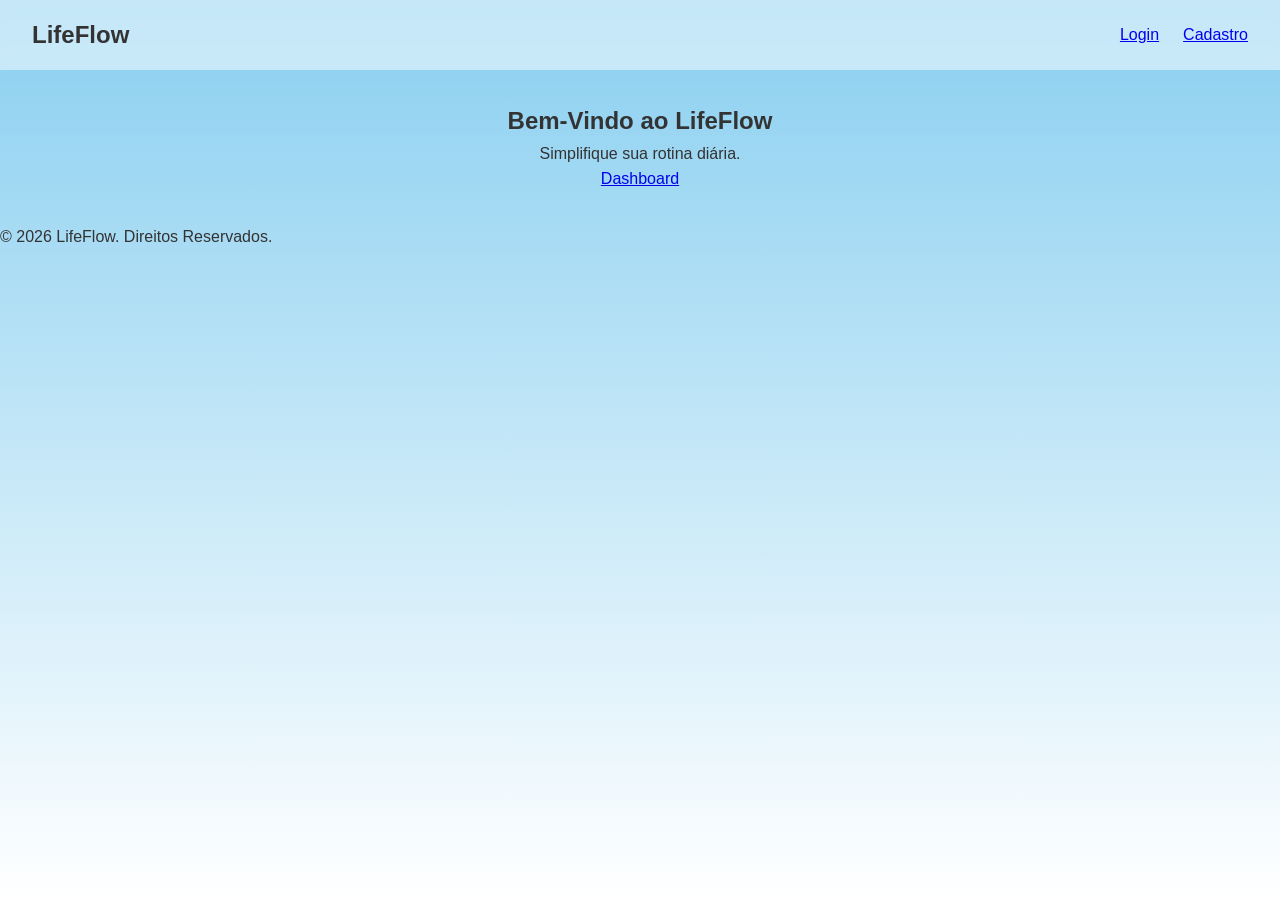
==== index.html @ 975934dd "Primeiro commit do frontend Falta a tela home, mas de resto ta completo" ====
<!DOCTYPE html>
<html lang="en">
<head>
    <meta charset="UTF-8">
    <meta name="viewport" content="width=device-width, initial-scale=1.0">
    <title>LifeFlow</title>
    <link rel="stylesheet" href="css/global.css">
</head>
<body>
    <header>
        <nav>
            <h1>LifeFlow</h1>
            <ul>
                <p><a href="paginas/login.html">Login</a></p>
                <p><a href="paginas/cadastro.html">Cadastro</a></p>
            </ul>
        </nav>
    </header>

    <main>
        <section id="home">
            <h2>Bem-Vindo ao LifeFlow</h2>
            <p>Simplifique sua rotina diária.</p>
            <p><a href="paginas/dashboard.html">Dashboard</a></p>
        </section>
    </main>
    <footer>
        <p>&copy; 2026 LifeFlow. Direitos Reservados.</p>
    </footer>

    <script src="js/script.js"></script>
</body>
</html>
---- css/global.css ----
* {
    margin: 0;
    padding: 0;
    box-sizing: border-box;
}

body {
    /* Gradiente de azul bebê (#89CFF0) até o branco (#FFFFFF) */
    background: linear-gradient(180deg, #89CFF0 0%, #FFFFFF 100%);
    background-attachment: fixed;
    min-height: 100vh;
    font-family: 'Segoe UI', Tahoma, Geneva, Verdana, sans-serif;
    color: #333;
    line-height: 1.6;
}

header {
    background-color: rgba(255, 255, 255, 0.5);
    padding: 1rem 2rem;
    backdrop-filter: blur(5px);
}

nav {
    display: flex;
    justify-content: space-between;
    align-items: center;
}

nav ul {
    list-style: none;
    display: flex;
    gap: 1.5rem;
}

main {
    padding: 2rem;
    text-align: center;
}
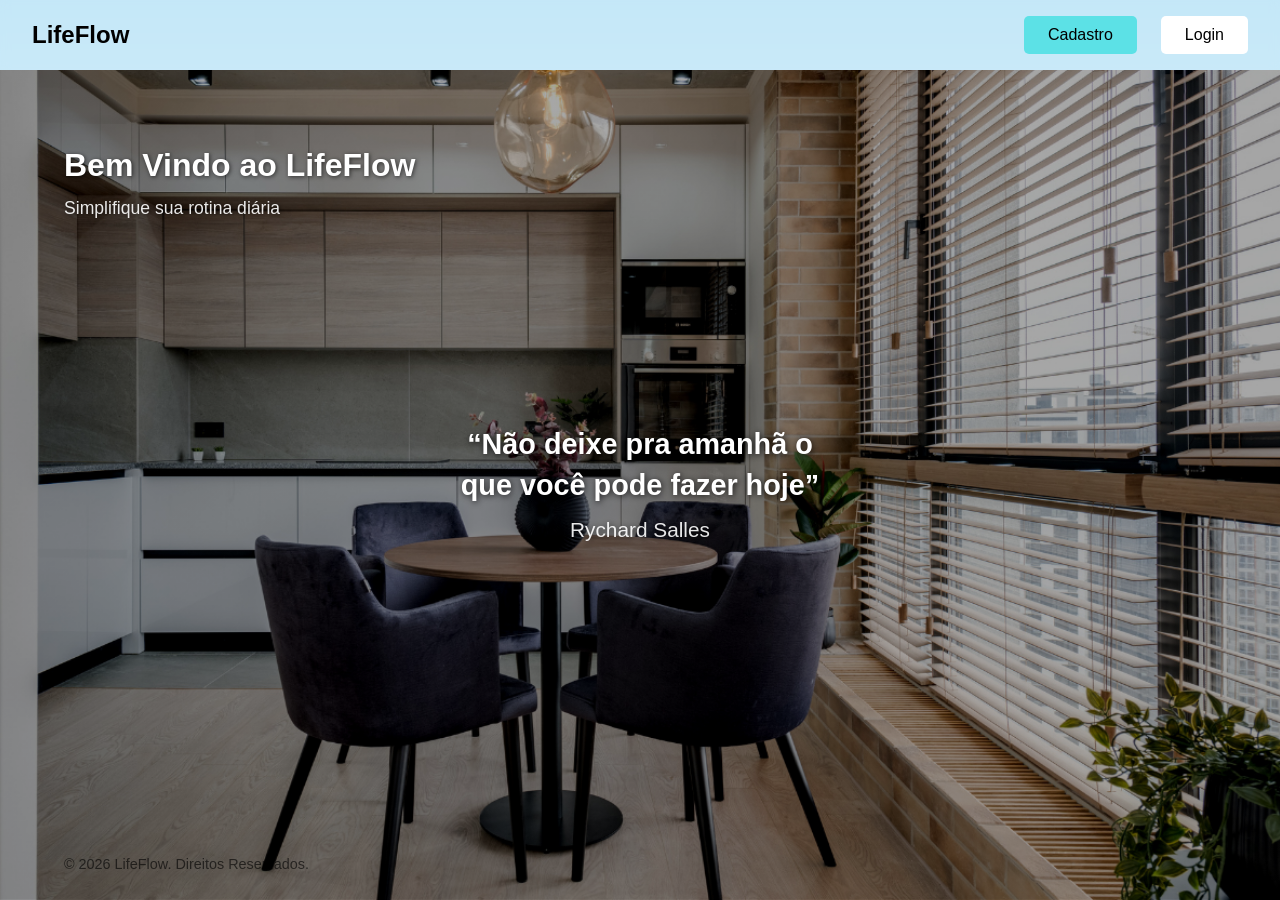
==== commit 9dd771fd: "Add files via upload" ====
--- a/index.html
+++ b/index.html
@@ -1,33 +1,40 @@
 <!DOCTYPE html>
-<html lang="en">
+<html lang="pt-BR">
 <head>
     <meta charset="UTF-8">
     <meta name="viewport" content="width=device-width, initial-scale=1.0">
     <title>LifeFlow</title>
     <link rel="stylesheet" href="css/global.css">
+    <link rel="stylesheet" href="css/index.css">
 </head>
-<body>
-    <header>
+<body class="home-page"> <header>
         <nav>
             <h1>LifeFlow</h1>
-            <ul>
-                <p><a href="paginas/login.html">Login</a></p>
-                <p><a href="paginas/cadastro.html">Cadastro</a></p>
+            <ul class="nav-buttons">
+                <li><button class="cadastro-btn" onclick="window.location.href='paginas/cadastro.html';">Cadastro</button></li>
+                <li><button class="login-btn" onclick="window.location.href='paginas/login.html';">Login</button></li>
             </ul>
         </nav>
     </header>
 
-    <main>
-        <section id="home">
-            <h2>Bem-Vindo ao LifeFlow</h2>
-            <p>Simplifique sua rotina diária.</p>
-            <p><a href="paginas/dashboard.html">Dashboard</a></p>
+    <main class="main-container">
+        <section class="hero-text">
+            <h2>Bem Vindo ao LifeFlow</h2>
+            <p>Simplifique sua rotina diária</p>
+        </section>
+
+        <section class="quote-container">
+            <blockquote>
+                “Não deixe pra amanhã o<br>que você pode fazer hoje”
+            </blockquote>
+            <cite>Rychard Salles</cite>
         </section>
     </main>
+
     <footer>
         <p>&copy; 2026 LifeFlow. Direitos Reservados.</p>
     </footer>
 
     <script src="js/script.js"></script>
 </body>
-</html>
+</html>
--- a/css/global.css
+++ b/css/global.css
@@ -10,7 +10,6 @@
     background-attachment: fixed;
     min-height: 100vh;
     font-family: 'Segoe UI', Tahoma, Geneva, Verdana, sans-serif;
-    color: #333;
     line-height: 1.6;
 }
 
@@ -30,9 +29,4 @@
     list-style: none;
     display: flex;
     gap: 1.5rem;
-}
-
-main {
-    padding: 2rem;
-    text-align: center;
 }
--- a/css/index.css
+++ b/css/index.css
@@ -0,0 +1,115 @@
+body.home-page {
+    display: flex;
+    flex-direction: column;
+    min-height: 100vh;
+    position: relative; 
+}
+
+/* Modificações leves nos botões dentro da navbar (nav ul) */
+.nav-buttons {
+    align-items: center;
+}
+
+.cadastro-btn, .login-btn {
+    padding: 10px 24px;
+    font-size: 16px;
+    font-weight: normal;
+    border: none;
+    border-radius: 5px;
+    cursor: pointer;
+    transition: background-color 0.2s ease, opacity 0.2s ease;
+}
+
+.cadastro-btn {
+    background-color: #5ce1e6;
+    color: #000000;
+}
+
+.cadastro-btn:hover {
+    background-color: #53d2d6;
+    opacity: 0.9;
+}
+
+.login-btn {
+    background-color: #ffffff;
+    color: #000000;
+}
+
+.login-btn:hover {
+    background-color: #ffffffcc;
+    opacity: 0.9;
+}
+
+/* Container do conteúdo que carrega a imagem de cozinha */
+.main-container {
+    background-image: linear-gradient(rgba(0, 0, 0, 0.25), rgba(0, 0, 0, 0.25)), url('../img/Fundo-index.png');
+    background-repeat: no-repeat;
+    background-size: cover;
+    background-position: center;
+    flex: 1; /* Faz a imagem ocupar todo o espaço vertical restante da tela */
+    display: flex;
+    justify-content: center;
+    align-items: center;
+    padding: 2rem;
+}
+
+/* Texto "Bem Vindo..." no canto superior esquerdo (dentro do Main) */
+.hero-text {
+    position: absolute;
+    top: 140px; /* Ajuste essa altura dependendo do tamanho do seu header */
+    left: 4rem;
+    color: #ffffff;
+    text-shadow: 1px 1px 4px rgba(0, 0, 0, 0.6);
+}
+
+.hero-text h2 {
+    font-size: 2rem;
+    margin-bottom: 0.2rem;
+    font-weight: 600;
+}
+
+.hero-text p {
+    font-size: 1.1rem;
+    opacity: 0.9;
+}
+
+.dashboard-link {
+    display: inline-block;
+    margin-top: 0.8rem;
+    color: #5ce1e6;
+    text-decoration: none;
+    font-weight: bold;
+}
+
+/* Frase Central (Citação) */
+.quote-container {
+    text-align: center;
+    color: #ffffff;
+    text-shadow: 1px 1px 6px rgba(0, 0, 0, 0.8);
+    max-width: 600px;
+}
+
+.quote-container blockquote {
+    font-size: 1.8rem;
+    font-weight: bold;
+    line-height: 1.4;
+    margin-bottom: 0.5rem;
+}
+
+.quote-container cite {
+    font-size: 1.3rem;
+    font-style: normal;
+    display: block;
+    opacity: 0.9;
+}
+
+/* Footer posicionado sobre a imagem (Sem barra branca inferior) */
+body.home-page footer {
+    position: absolute;
+    bottom: 1.5rem;
+    left: 4rem;
+    background: transparent;
+    color: rgba(0, 0, 0, 0.6); /* Cor escura discreta da imagem */
+    font-size: 0.9rem;
+    z-index: 10;
+}
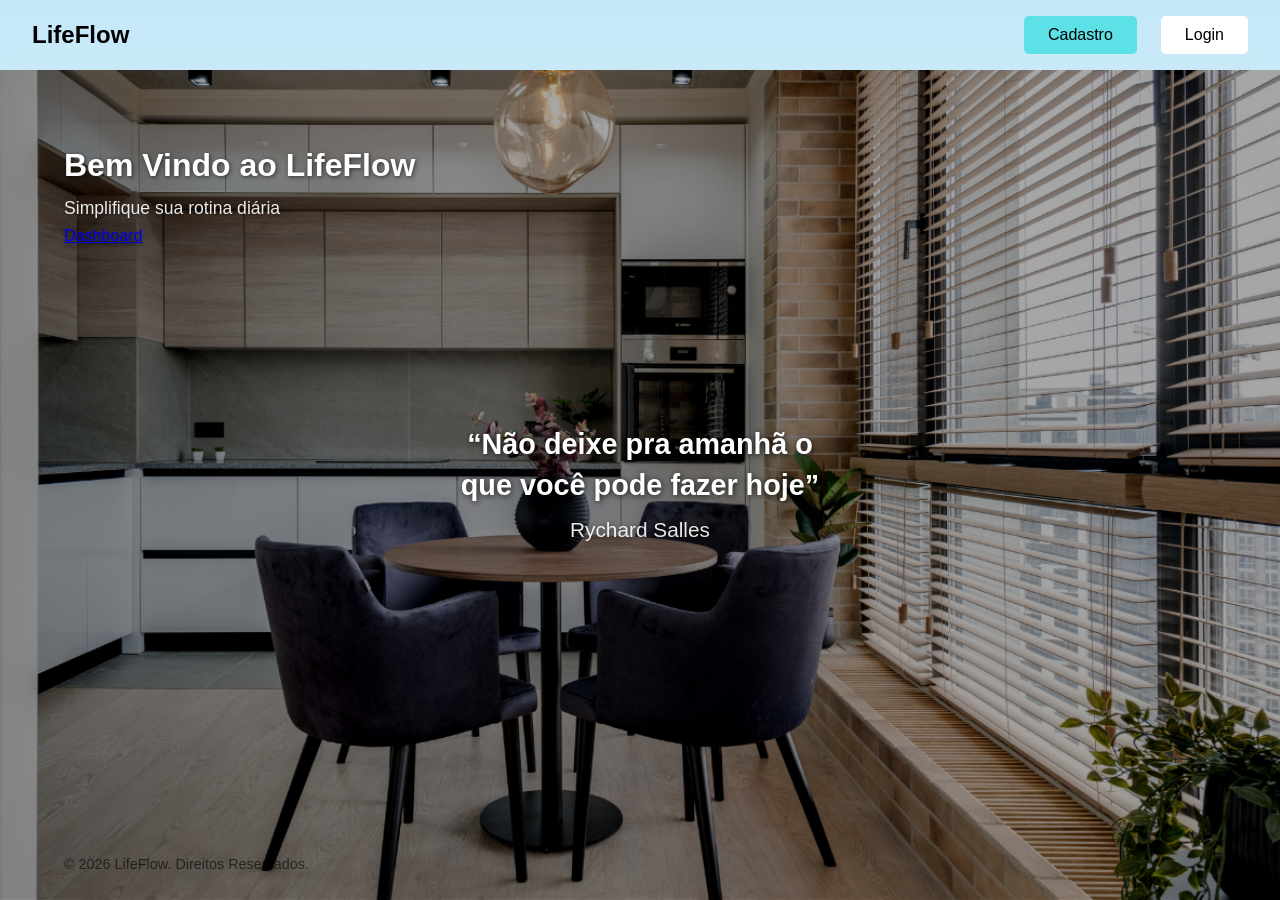
==== commit f3bb2f90: "Adicionado autenticação basica para testes" ====
--- a/index.html
+++ b/index.html
@@ -10,10 +10,12 @@
 <body class="home-page"> <header>
         <nav>
             <h1>LifeFlow</h1>
-            <ul class="nav-buttons">
-                <li><button class="cadastro-btn" onclick="window.location.href='paginas/cadastro.html';">Cadastro</button></li>
-                <li><button class="login-btn" onclick="window.location.href='paginas/login.html';">Login</button></li>
-            </ul>
+            <div class="auth-nav">
+                <ul class="nav-buttons">
+                    <li><button class="cadastro-btn" onclick="window.location.href='paginas/cadastro.html';">Cadastro</button></li>
+                    <li><button class="login-btn" onclick="window.location.href='paginas/login.html';">Login</button></li>
+                </ul>
+            </div>
         </nav>
     </header>
 
@@ -21,6 +23,7 @@
         <section class="hero-text">
             <h2>Bem Vindo ao LifeFlow</h2>
             <p>Simplifique sua rotina diária</p>
+            <a href="paginas/dashboard.html">Dashboard</a>
         </section>
 
         <section class="quote-container">
@@ -35,6 +38,12 @@
         <p>&copy; 2026 LifeFlow. Direitos Reservados.</p>
     </footer>
 
-    <script src="js/script.js"></script>
+    <script>
+        function logout() {
+            sessionStorage.clear();
+            window.location.href = 'index.html';
+        }
+    </script>
+    <script src="js/global-auth.js" defer></script>
 </body>
 </html>
--- a/css/global.css
+++ b/css/global.css
@@ -5,7 +5,6 @@
 }
 
 body {
-    /* Gradiente de azul bebê (#89CFF0) até o branco (#FFFFFF) */
     background: linear-gradient(180deg, #89CFF0 0%, #FFFFFF 100%);
     background-attachment: fixed;
     min-height: 100vh;
--- a/css/index.css
+++ b/css/index.css
@@ -112,4 +112,57 @@
     color: rgba(0, 0, 0, 0.6); /* Cor escura discreta da imagem */
     font-size: 0.9rem;
     z-index: 10;
+}
+
+/* Menu de Usuário Logado */
+.user-menu-container {
+    position: relative;
+    display: flex;
+    align-items: center;
+    gap: 10px;
+    cursor: pointer;
+}
+
+.user-welcome {
+    color: white;
+    font-weight: 500;
+}
+
+.user-dropdown {
+    display: none;
+    position: absolute;
+    top: 100%;
+    right: 0;
+    background-color: white;
+    box-shadow: 0 4px 12px rgba(0,0,0,0.15);
+    border-radius: 8px;
+    min-width: 150px;
+    z-index: 1000;
+    overflow: hidden;
+}
+
+.user-menu-container:hover .user-dropdown {
+    display: block;
+}
+
+.user-dropdown a, .user-dropdown button {
+    display: block;
+    width: 100%;
+    padding: 12px 16px;
+    text-align: left;
+    text-decoration: none;
+    color: #333;
+    border: none;
+    background: none;
+    font-size: 14px;
+    cursor: pointer;
+}
+
+.user-dropdown button:hover, .user-dropdown a:hover {
+    background-color: #f5f5f5;
+}
+
+.logout-link {
+    color: #e74c3c !important;
+    border-top: 1px solid #eee !important;
 }
